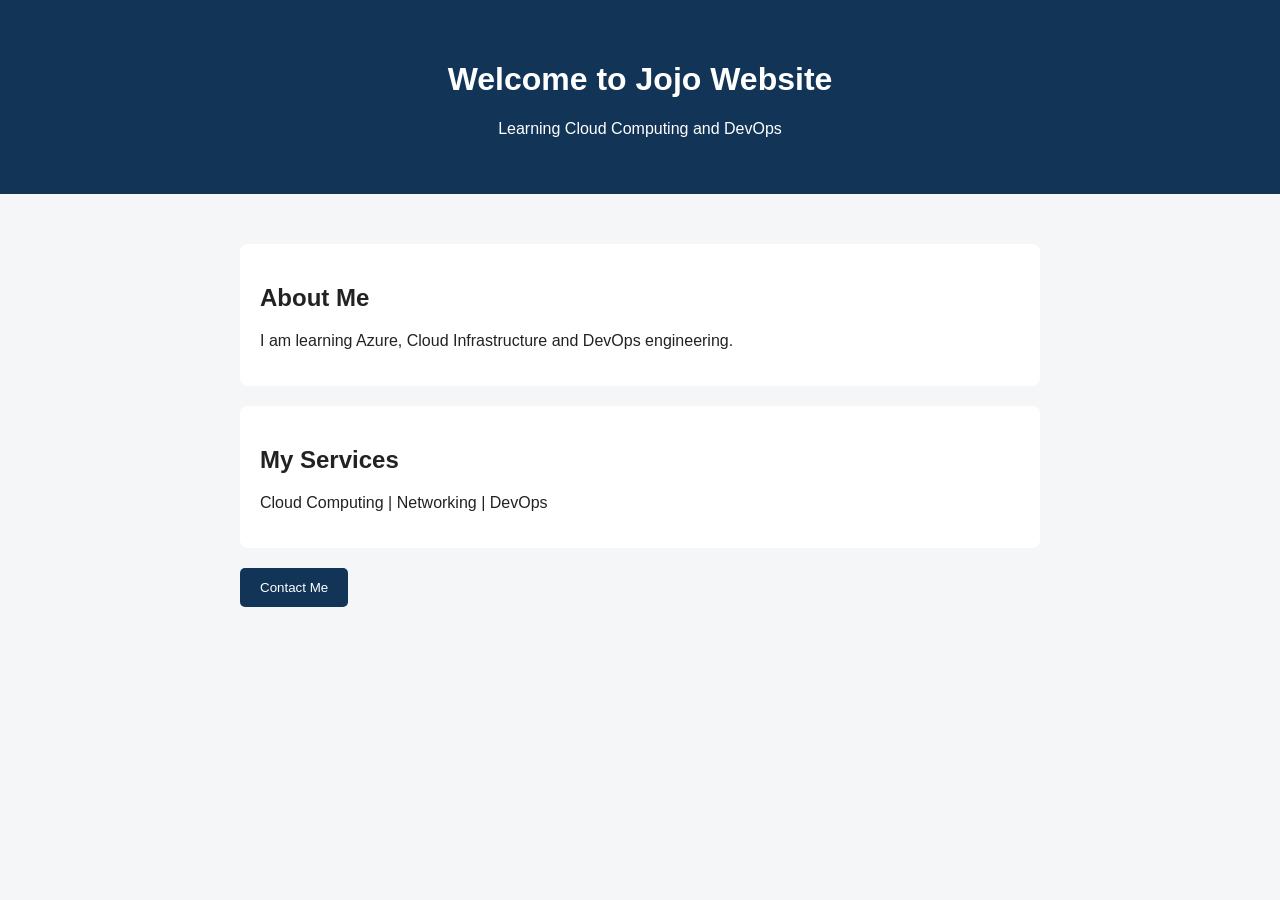
==== index.html @ 6ede9824 "Update project" ====
<!DOCTYPE html>
<html lang="en">
<head>
    <meta charset="UTF-8">
    <meta name="viewport" content="width=device-width, initial-scale=1.0">
    <title>My First DevOps Website</title>
    <link rel="stylesheet" href="style.css">
</head>
<body>

    <header>
        <h1>Welcome to Jojo Website</h1>
        <p>Learning Cloud Computing and DevOps</p>
    </header>

    <main>
        <section>
            <h2>About Me</h2>
            <p>
                I am learning Azure, Cloud Infrastructure
                and DevOps engineering.
            </p>
        </section>

        <section>
            <h2>My Services</h2>
            <p>Cloud Computing | Networking | DevOps</p>
        </section>

        <button id="contactButton">Contact Me</button>
        <p id="message"></p>
    </main>

    <script src="script.js"></script>
</body>
</html>
---- style.css ----
body {
    font-family: Arial, sans-serif;
    margin: 0;
    background-color: #f4f6f8;
    color: #222;
}

header {
    background-color: #123456;
    color: white;
    text-align: center;
    padding: 40px 20px;
}

main {
    max-width: 800px;
    margin: 30px auto;
    padding: 20px;
}

section {
    background: white;
    padding: 20px;
    margin-bottom: 20px;
    border-radius: 8px;
}

button {
    background-color: #123456;
    color: white;
    padding: 12px 20px;
    border: none;
    border-radius: 5px;
    cursor: pointer;
}

@media (max-width: 600px) {
    main {
        margin: 10px;
    }
}
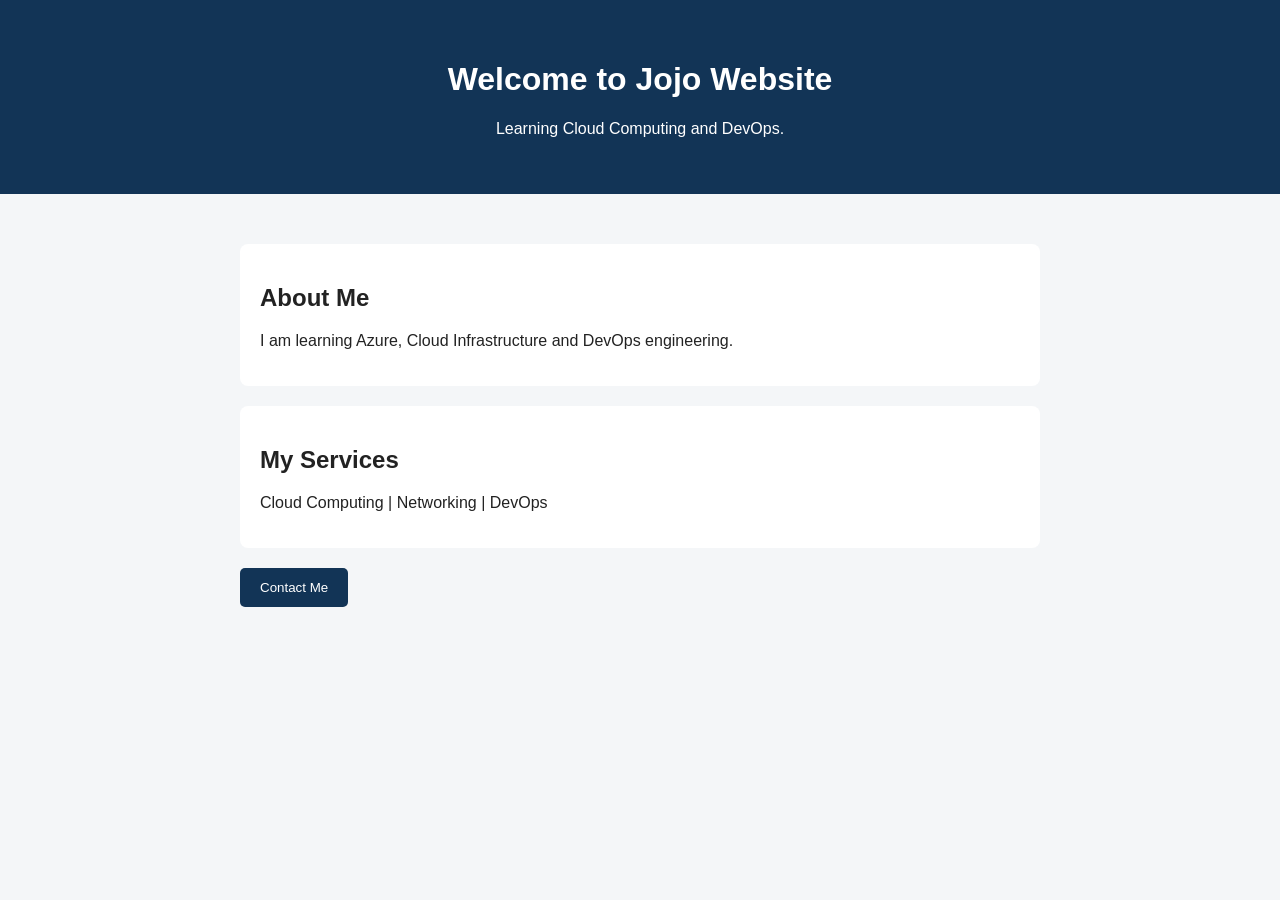
==== commit bc0786b9: "Update git folder" ====
--- a/index.html
+++ b/index.html
@@ -10,7 +10,7 @@
 
     <header>
         <h1>Welcome to Jojo Website</h1>
-        <p>Learning Cloud Computing and DevOps</p>
+        <p>Learning Cloud Computing and DevOps.</p>
     </header>
 
     <main>
